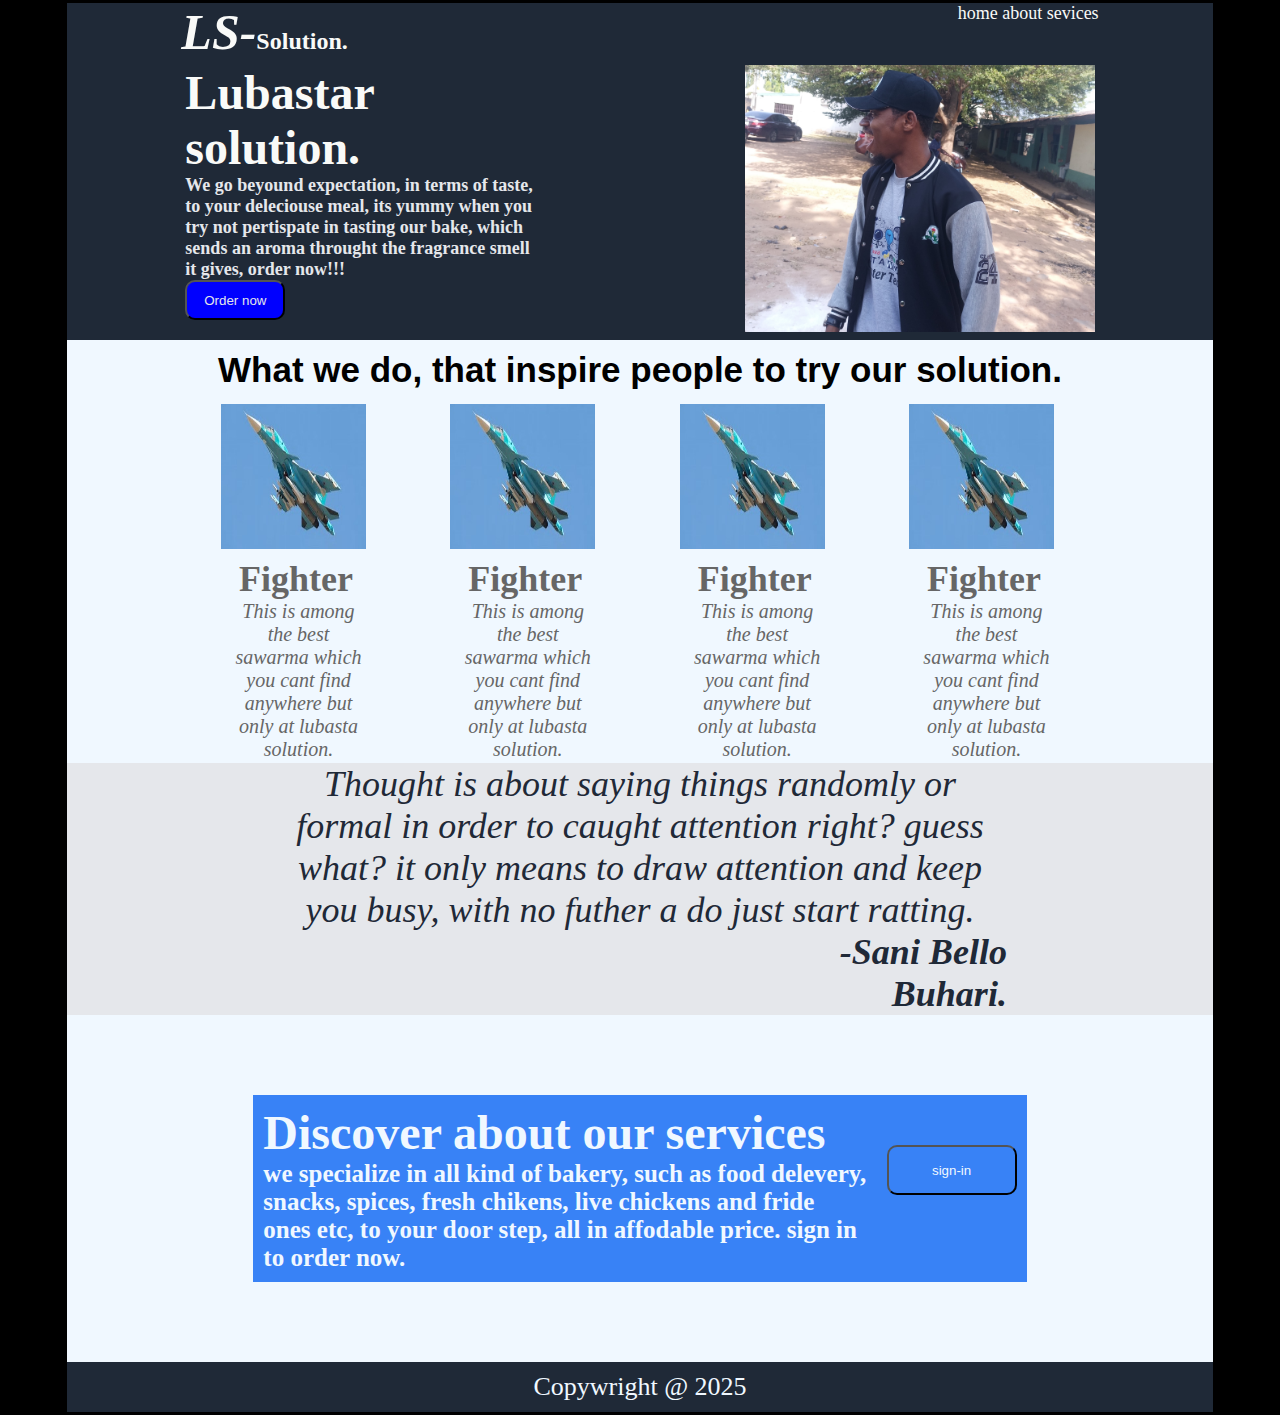
==== index.html @ 448cdeda "try to get access from server." ====
<!DOCTYPE html>
<html lang="en">
<head>
    <meta charset="UTF-8">
    <meta name="viewport" content="width=device-width, initial-scale=1.0">
    <title>The Project Landing Page</title>
    <link rel="stylesheet" href="styles.css">
    <link rel="stylesheet" href="Project-container.css">
    <link rel="stylesheet" href="header-main-hero.css">
    <link rel="stylesheet" href="header-plus-hero-wrapper.css">
    <link rel="stylesheet" href="header-info-sec-middle.css">
    <link rel="stylesheet" href="before-footer.css">
    <link rel="stylesheet" href="footer-sec-really.css">
    
</head>
<body>

        <div class="Project-container">
            <div class="header-plus-hero-wrapper">
            <div class="header-main-hero">
                <div class="header-child-01">
                    <div class="logo-side">
                        
              <h1 id="hero-01"><span class="LS-solution">LS-</span>Solution.</h1>

                    </div>
                    <div class="link-side">
                        
                        <ul>
                            <a href="#"><li>home</li></a> 
                            <a href="#"><li>about</li></a>
                            <a href="#"><li>sevices</li></a>
                        </ul>

                    </div>
                    </div>
                    </div>

                    <div class="header-child-02">
                        <div class= "web-info-aside-left">
                            <div class="strong-01">
                                <h6><span class="web-info-bold">Lubastar solution.</span><span class="web-info-small-size"><br>We go beyound expectation, in terms of taste, to your deleciouse meal, its yummy when you try not pertispate in tasting our bake, which sends an aroma throught the fragrance smell it gives, order now!!!</span></h6>
                                <button  class="my-button">Order now</button>
                            </div>
                        </div>
                        <div class= "web-info-aside-right">
                            <div class="strong-02">
                                <img src="sanbely0003.jpg" width="350" height="auto">
                            </div>
                        </div>  
                </div>
            </div>
           
            
            <div class="header-info-sec-middle">
                <div class="top-section">
                   <h4 id="what-we-do"> What we do, that inspire people to try our solution.</h4>
                </div>
                    <div class="item-house">

                        <div class="capt-01">
                    <div class="content-1">
                        <img src="order-now.jpg" width="145px" height="145px">
                    </div>
                    <div class="caption-01">
                        <h2 class="discription-01">Fighter</h2>
                    <p class="quate-01">This is among the best sawarma which you cant find anywhere but only at lubasta solution.</p></div>
                </div>

                <div class="capt-02">                 
                    <div class="content-2">
                        <img src="order-now.jpg" width="145" height="145">
                    </div><div class="caption-01">
                        <h2 class="discription-02">Fighter</h2>
                    <p class="quate-02">This is among the best sawarma which you cant find anywhere but only at lubasta solution.</p></div>
                </div>

                <div class="capt-03">
                    <div class="content-3">
                        <img src="order-now.jpg" width="145" height="145">
                    </div><div class="caption-01">
                        <h2 class="discription-03">Fighter</h2>
                    <p class="quate-03">This is among the best sawarma which you cant find anywhere but only at lubasta solution.</p></div>
                </div>

                    <div class="capt-04">
                    <div class="content-4">
                        <img src="order-now.jpg" width="145" height="145">
                    </div><div class="caption-01">
                        <h2 class="discription-04">Fighter</h2>
                    <p class="quate-04">This is among the best sawarma which you cant find anywhere but only at lubasta solution.</p></div>
                </div>

                </div>
            </div>
        
            <div class="before-footer">
                <div class="qoat-section">
                    <p>Thought is about saying things randomly or formal in order to caught attention right? guess what? it only means to draw attention and keep you busy, with no futher a do just start ratting.</p>
                    <p class="deve" id="loper"><b>-Sani Bello Buhari.</b></p>
                </div>
                
            </div>
            
            <div class="footer-sec-really">
                <div class="call-to-action">
                    <div class="info-tag-01">
                        <h4><span class="okay">Discover about our services </span><span class="yes"><br>we specialize in all kind of bakery, such as food delevery, snacks, spices, fresh chikens, live chickens and fride ones etc, to your door step, all in affodable price. sign in to order now.</span></h4>
                    </div>
                    <div class="info-tag-02">
                        <button>sign-in</button>
                    </div>
                </div>
              

        </div>
        <div id="footer">Copywright @ 2025</div>  
            </div>


    </div>

</div>
</body>
</html>
---- styles.css ----
*{
    margin: 0;
    padding: 0;
    box-sizing: border-box;
}
---- Project-container.css ----
body{
    background-color: black;
}
.Project-container{
    text-wrap: row wrap;
    height: 100%;
    /* border: solid rgb(134, 55, 194) 2px; */
    /* background-color: #f7f7f7; */
    margin: 3px;
    justify-items: center;

}
---- header-main-hero.css ----
.header-main-hero{
    /* border: solid rgb(2, 244, 27) 3px; */
    width: 80%;
    height: auto;
}
#hero-01{
    font-size: 24px;
    color: #F9FAF8;
}
.header-child-01{
    /* border: solid green 3px; */
    display: flex;
    justify-content: space-between;

}
.logo-side{
    /* border: solid burlywood 3px; */
}
#hero-01 .LS-solution{
    font-family: tahoma;
    font-size: 50px;
    font-weight: 900;
    font-style: italic;
    text-decoration: slategray;
}
.link-side{
    text-decoration: none;
    /* border: solid burlywood 3px; */
    font-size: 18px;
    color: #E5E7EB;
}
    ul{
        
        a{
            text-decoration: none;
        }
        
        li{
          
            color: #F9FAF8;
            list-style-type: none;
            display: inline;
        
        }
    }
    
        
    

.header-child-02{
    display: flex;
    width: 80%;
    height: auto;
    /* border: solid rgb(232, 7, 7) 3px; */
}
.web-info-aside-left{
    display: flex;
    width: 80%;
    height: auto;
    margin: 4px;
    justify-content:start;
    /* border: solid rgb(68, 68, 205) 3px; */
}
.strong-01{
    /* border: solid rgb(231, 114, 114) 3px; */
    width: 350px;
    height: auto;
}
.web-info-bold{
    font-size: 48px;
    color:  #f9faf8;
    font-weight: 900%;
}
.web-info-small-size{
    font-size: 18px;
    color: #E5E7EB;
}
.my-button{
    width: 100px;
    height: 40px;
    background-color: blue;
    color: #E5E7EB;
    border-radius: 10px;
    
}

.web-info-aside-right{
    display: flex;
    width: 80%;
    height: auto;
    margin: 4px;
    justify-content:end;
    /* border: solid darkcyan 3px; */

}

.strong-02{
    justify-content:flex-end; 
    /* border: solid rgb(231, 114, 114) 3px; */
    width: 350px;
    height: auto;
}
---- header-plus-hero-wrapper.css ----
.header-plus-hero-wrapper{
    margin: 0%;
    padding: 0%;
    width: 90%;
    /* border: solid greenyellow 3px; */
    background-color: #1f2937;
    justify-items: center;

}
---- header-info-sec-middle.css ----
.header-info-sec-middle{
    padding: 0%;
    margin: 0%;
    /* border: solid palegreen 3px; */
    max-width: 90%;
    width: 90%;
    height: auto;
    justify-items: center;
    background-color:aliceblue
}
.top-section{
    /* border: solid fuchsia 3px; */
    h3{
        background-color: blueviolet;
        /* border: solid blue 3px; */
    }
}
#what-we-do{
    font-size: 35px;
    padding: 10px;
    font-weight: 900;
    font-family: Verdana, Geneva, Tahoma, sans-serif;
}
    .item-house{
        display: flex;
        width: 80%;
        height: auto;
        /* border: solid brown 3px; */
        justify-content: center;

    }
    [class ^= "content-"]{
        /* border: solid darkgreen 3px; */
        width: 150px;
        height: 150px;
        margin: 2px;
        border-radius: 10px;
        margin-bottom: 4px;
    }
[class ^="caption-0"]{
    text-align: center;
    font-size: 20px;
    color: #666;

    
}
[class ^="capt-"]{
    justify-items: center;
    /* border: solid black 3px; */
    margin: 2px;
}
[class ^="discription-"]{
    text-align: center;
    font-size: 36px;
    font-weight: 900;
}
[class ^="quate-0"]{
    text-align:center;
    font-size: 20px;
    padding-left: 50px;


}
---- before-footer.css ----
.before-footer{
    justify-items: center;
    /* border: solid green 3px; */
    max-width: 90%;
    width: 900%;
    height: auto;
    color: #1f2937;
    background-color: #e5e7eb;
}
.qoat-section{
    max-width: 90%;
    width: 80%;
    /* border: solid blueviolet 3px; */
    justify-items: center;
}

    p{
        /* padding-left: 90px; */
        text-align: center;
        font-size: 36px;
        font-style: italic;
        max-width: 80%;
        /* border: solid red 3px; */

    }
 
    .deve#loper{
        padding-left: 550px;
        max-width: 80%;
        text-align: end;
        /* border: solid orange 3px; */

    }
---- footer-sec-really.css ----
.footer-sec-really{
    /* border: solid greenyellow 3px; */
    max-width: 90%;
    width: 90%;
    height: auto;
    padding: 40px;
    justify-items: center;
    background-color: aliceblue;
}
.call-to-action{
   
    display: flex;
    width: 80%;
    height: auto;
    /* border: solid rebeccapurple 3px; */
    justify-items: center;
    justify-content: space-between;
    padding: 40px;
}
[class ^="info-tag-0"]{
    color: aliceblue;
    background-color: #3882f6;
    padding: 10px;
    /* flex: 1; */
    /* border: solid gold 3px; */
    width: 150px;
    height: auto;
}
.info-tag-01{
    flex-grow: 1;
}
.okay{
    /* border: solid red 3px; */
    font-size: 48px;
}
.yes{
    /* border: solid navy 3px; */
    font-size: 25px;
}

#footer{
    color: aliceblue;
    text-align: center;
    max-width: 90%;
    width: 90%;
    height: auto;
    font-size: 26px;
    padding: 10px;
    background-color: #1f2937;
}
.info-tag-02{
    /* border: solid red 3px; */
    justify-content: center;
    justify-items: center;
    text-align: center;
    padding-top: 50px;
    button{
        padding: 10px;
        width: 130px;
        height: 50px;
        border-radius: 10px;
        background-color: #3882f6;
        color: aliceblue;
    }
}
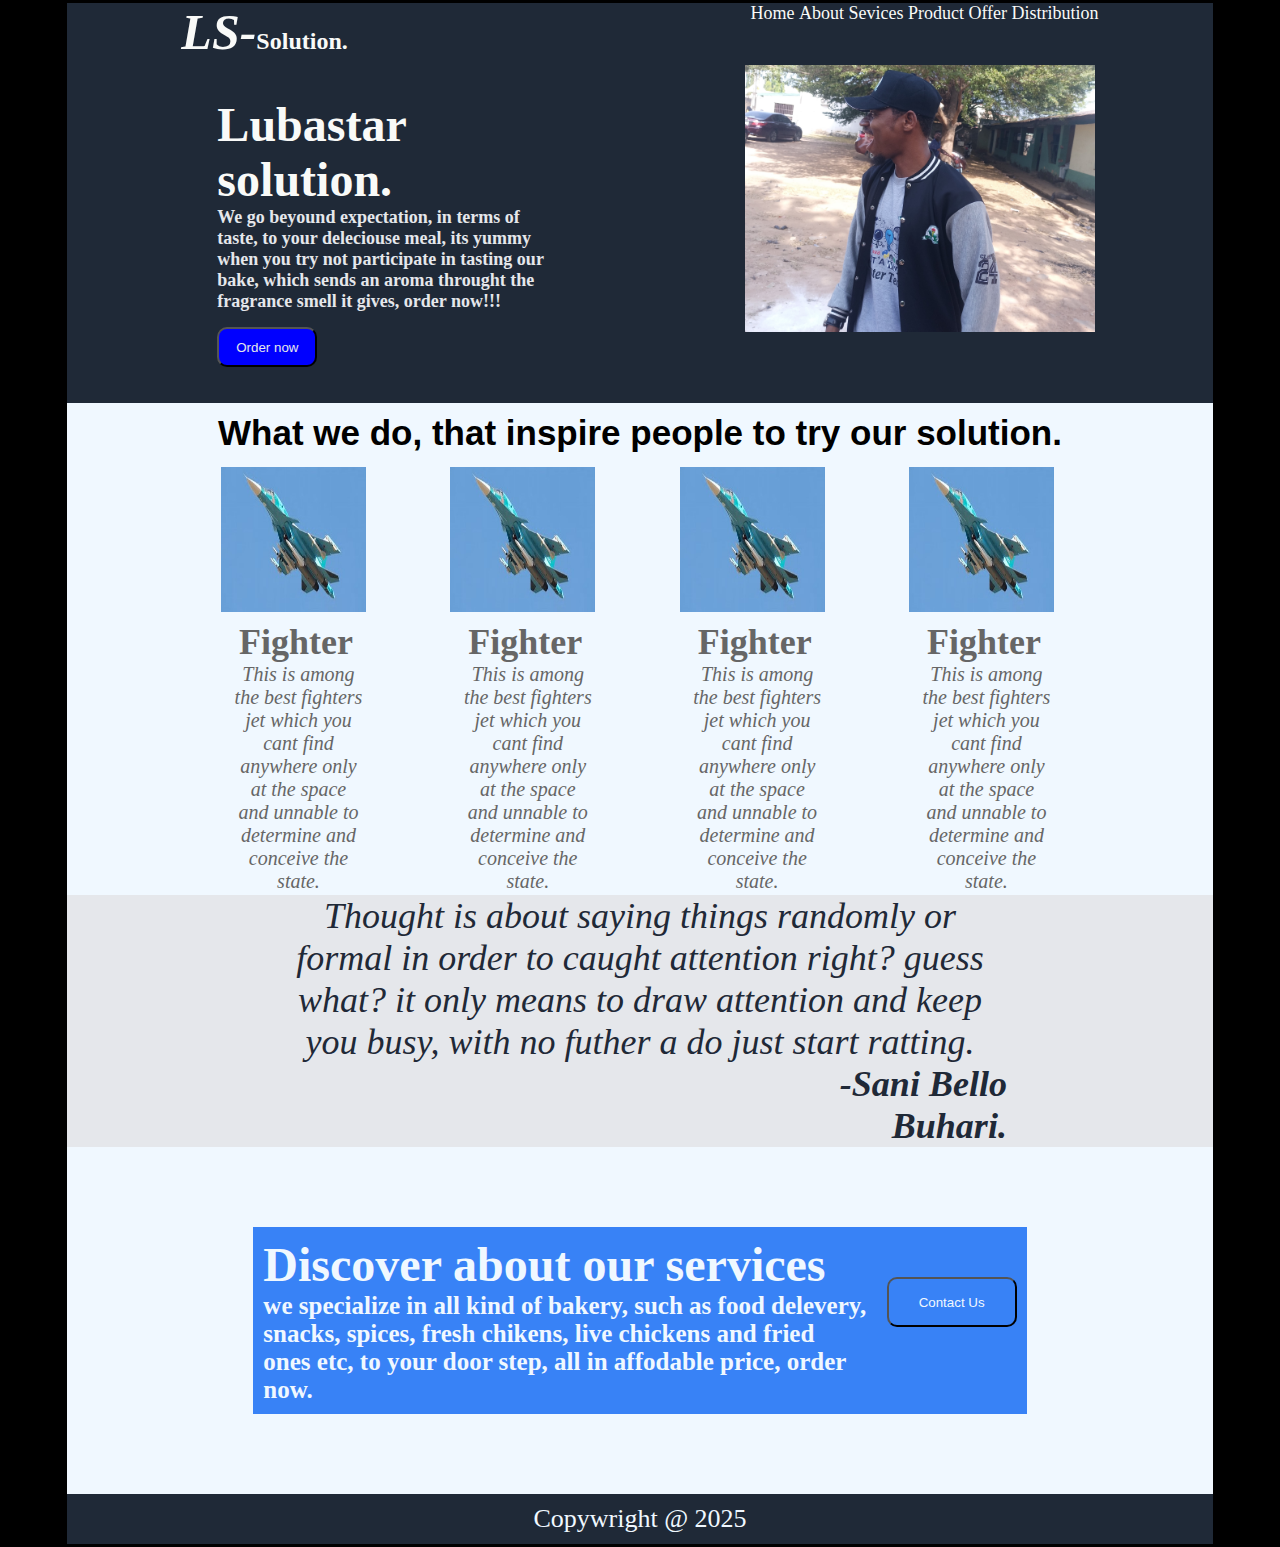
==== commit fb2d895a: "still trying to make it live" ====
--- a/index.html
+++ b/index.html
@@ -1,5 +1,6 @@
 <!DOCTYPE html>
 <html lang="en">
+
 <head>
     <meta charset="UTF-8">
     <meta name="viewport" content="width=device-width, initial-scale=1.0">
@@ -11,115 +12,157 @@
     <link rel="stylesheet" href="header-info-sec-middle.css">
     <link rel="stylesheet" href="before-footer.css">
     <link rel="stylesheet" href="footer-sec-really.css">
-    
+<style>
+    .strong-01{
+        padding: 5px;
+        margin: 3vh;
+    }
+    .my-button{
+        margin-top: 15px;
+    }
+</style>
 </head>
+
 <body>
 
-        <div class="Project-container">
-            <div class="header-plus-hero-wrapper">
+    <div class="Project-container">
+        <div class="header-plus-hero-wrapper">
             <div class="header-main-hero">
                 <div class="header-child-01">
                     <div class="logo-side">
-                        
-              <h1 id="hero-01"><span class="LS-solution">LS-</span>Solution.</h1>
+
+                        <h1 id="hero-01"><span class="LS-solution">LS-</span>Solution.</h1>
 
                     </div>
                     <div class="link-side">
-                        
+
                         <ul>
-                            <a href="#"><li>home</li></a> 
-                            <a href="#"><li>about</li></a>
-                            <a href="#"><li>sevices</li></a>
+                            <a href="#">
+                                <li>Home</li>
+                            </a>
+                            <a href="#">
+                                <li>About</li>
+                            </a>
+                            <a href="#">
+                                <li>Sevices</li>
+                            </a>
+                            <a href="#">
+                                <li>Product</li>
+                            </a>
+                            <a href="#">
+                                <li>Offer</li>
+                            </a>
+                            <a href="#">
+                                <li>Distribution</li>
+                            </a>
                         </ul>
 
                     </div>
-                    </div>
-                    </div>
-
-                    <div class="header-child-02">
-                        <div class= "web-info-aside-left">
-                            <div class="strong-01">
-                                <h6><span class="web-info-bold">Lubastar solution.</span><span class="web-info-small-size"><br>We go beyound expectation, in terms of taste, to your deleciouse meal, its yummy when you try not pertispate in tasting our bake, which sends an aroma throught the fragrance smell it gives, order now!!!</span></h6>
-                                <button  class="my-button">Order now</button>
-                            </div>
-                        </div>
-                        <div class= "web-info-aside-right">
-                            <div class="strong-02">
-                                <img src="sanbely0003.jpg" width="350" height="auto">
-                            </div>
-                        </div>  
                 </div>
             </div>
-           
-            
-            <div class="header-info-sec-middle">
-                <div class="top-section">
-                   <h4 id="what-we-do"> What we do, that inspire people to try our solution.</h4>
+
+            <div class="header-child-02">
+                <div class="web-info-aside-left">
+                    <div class="strong-01">
+                        <h6><span class="web-info-bold">Lubastar solution.</span><span
+                                class="web-info-small-size"><br>We go beyound expectation, in terms of taste, to your
+                                deleciouse meal, its yummy when you try not participate in tasting our bake, which sends
+                                an aroma throught the fragrance smell it gives, order now!!!</span></h6>
+                        <button class="my-button">Order now</button>
+                    </div>
                 </div>
-                    <div class="item-house">
+                <div class="web-info-aside-right">
+                    <div class="strong-02">
+                        <img src="sanbely0003.jpg" width="350" height="auto">
+                    </div>
+                </div>
+            </div>
+        </div>
 
-                        <div class="capt-01">
+
+        <div class="header-info-sec-middle">
+            <div class="top-section">
+                <h4 id="what-we-do"> What we do, that inspire people to try our solution.</h4>
+            </div>
+            <div class="item-house">
+
+                <div class="capt-01">
                     <div class="content-1">
                         <img src="order-now.jpg" width="145px" height="145px">
                     </div>
                     <div class="caption-01">
                         <h2 class="discription-01">Fighter</h2>
-                    <p class="quate-01">This is among the best sawarma which you cant find anywhere but only at lubasta solution.</p></div>
+                        <p class="quate-01">This is among the best fighters jet which you cant find anywhere only at the
+                            space and unnable to determine and conceive the state.</p>
+                    </div>
                 </div>
 
-                <div class="capt-02">                 
+                <div class="capt-02">
                     <div class="content-2">
                         <img src="order-now.jpg" width="145" height="145">
-                    </div><div class="caption-01">
+                    </div>
+                    <div class="caption-01">
                         <h2 class="discription-02">Fighter</h2>
-                    <p class="quate-02">This is among the best sawarma which you cant find anywhere but only at lubasta solution.</p></div>
+                        <p class="quate-02">This is among the best fighters jet which you cant find anywhere only at the
+                            space and unnable to determine and conceive the state.</p>
+                    </div>
                 </div>
 
                 <div class="capt-03">
                     <div class="content-3">
                         <img src="order-now.jpg" width="145" height="145">
-                    </div><div class="caption-01">
+                    </div>
+                    <div class="caption-01">
                         <h2 class="discription-03">Fighter</h2>
-                    <p class="quate-03">This is among the best sawarma which you cant find anywhere but only at lubasta solution.</p></div>
+                        <p class="quate-03">This is among the best fighters jet which you cant find anywhere only at the
+                            space and unnable to determine and conceive the state.</p>
+                    </div>
                 </div>
 
-                    <div class="capt-04">
+                <div class="capt-04">
                     <div class="content-4">
                         <img src="order-now.jpg" width="145" height="145">
-                    </div><div class="caption-01">
+                    </div>
+                    <div class="caption-01">
                         <h2 class="discription-04">Fighter</h2>
-                    <p class="quate-04">This is among the best sawarma which you cant find anywhere but only at lubasta solution.</p></div>
+                        <p class="quate-04">This is among the best fighters jet which you cant find anywhere only at the
+                            space and unnable to determine and conceive the state.</p>
+                    </div>
                 </div>
 
+            </div>
+        </div>
+
+        <div class="before-footer">
+            <div class="qoat-section">
+                <p>Thought is about saying things randomly or formal in order to caught attention right? guess what? it
+                    only means to draw attention and keep you busy, with no futher a do just start ratting.</p>
+                <p class="deve" id="loper"><b>-Sani Bello Buhari.</b></p>
+            </div>
+
+        </div>
+
+        <div class="footer-sec-really">
+            <div class="call-to-action">
+                <div class="info-tag-01">
+                    <h4><span class="okay">Discover about our services </span><span class="yes"><br>we specialize in all
+                            kind of bakery, such as food delevery, snacks, spices, fresh chikens, live chickens and
+                            fried ones etc, to your door step, all in affodable price, order now.</span></h4>
+                </div>
+                <div class="info-tag-02">
+                    <button>Contact Us</button>
                 </div>
             </div>
-        
-            <div class="before-footer">
-                <div class="qoat-section">
-                    <p>Thought is about saying things randomly or formal in order to caught attention right? guess what? it only means to draw attention and keep you busy, with no futher a do just start ratting.</p>
-                    <p class="deve" id="loper"><b>-Sani Bello Buhari.</b></p>
-                </div>
-                
-            </div>
-            
-            <div class="footer-sec-really">
-                <div class="call-to-action">
-                    <div class="info-tag-01">
-                        <h4><span class="okay">Discover about our services </span><span class="yes"><br>we specialize in all kind of bakery, such as food delevery, snacks, spices, fresh chikens, live chickens and fride ones etc, to your door step, all in affodable price. sign in to order now.</span></h4>
-                    </div>
-                    <div class="info-tag-02">
-                        <button>sign-in</button>
-                    </div>
-                </div>
-              
+
 
         </div>
-        <div id="footer">Copywright @ 2025</div>  
-            </div>
+        <div id="footer">Copywright @ 2025</div>
+    </div>
 
 
     </div>
 
-</div>
+    </div>
 </body>
+
 </html>